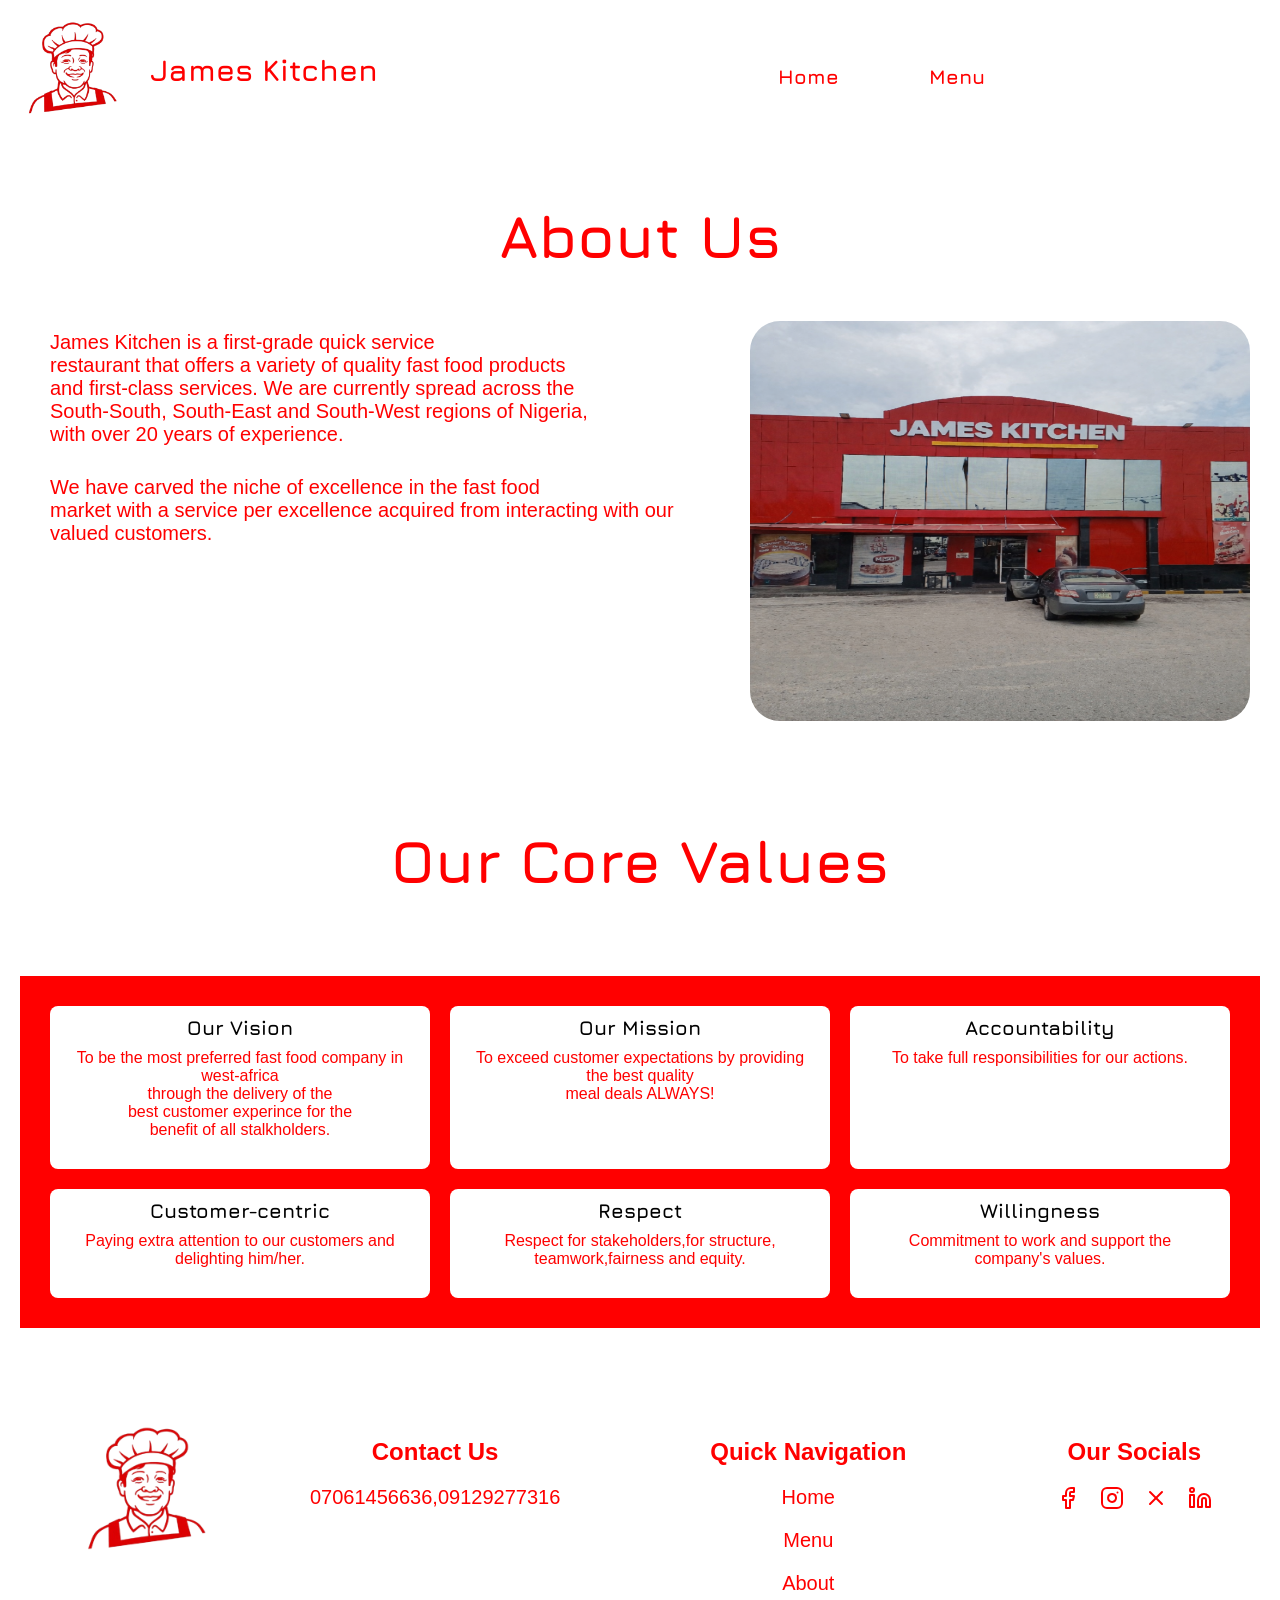
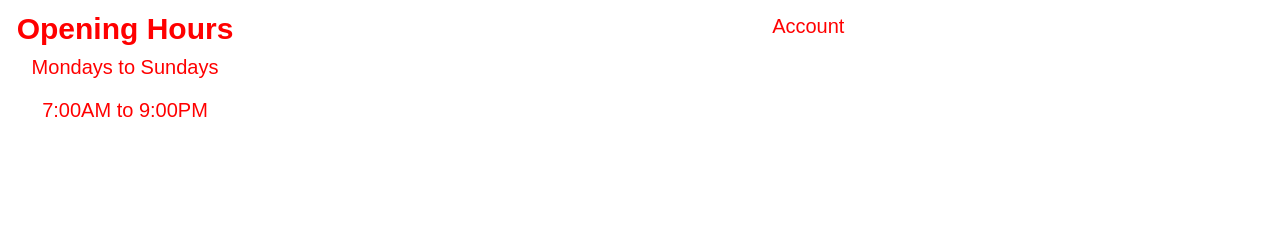
==== resturant/about.html @ 4c376053 "first version" ====
<!DOCTYPE html>
<html lang="en">
<head>
    <meta charset="UTF-8">
    <meta name="viewport" content="width=device-width, initial-scale=1.0">
    <title>James Kitchen</title>
    <link rel="stylesheet" href="about.css">
    <link href="https://cdn.boxicons.com/3.0.8/fonts/basic/boxicons.min.css" rel="stylesheet">
    <link rel="preconnect" href="https://fonts.googleapis.com">
<link rel="preconnect" href="https://fonts.gstatic.com" crossorigin>
<link href="https://fonts.googleapis.com/css2?family=Jura:wght@300..700&display=swap" rel="stylesheet">
</head>
<body>

    <!-- The Navbar -->

    <section class="navbar">
        <div class="logo">
            <img src="./assets/navbar logo.png" alt="james image">
            <p>James Kitchen</p>
        </div>
        <div class="navlinks">
            <ul>
                <li><a href="/resturant/index.html">Home</a></li>
                <li><a href="/resturant/menu.html">Menu</a></li>
                <li><a href="#"><i class="bx bx-cart" style="color:#ff0000;" ></i></a></li>
                <li><a href="#"><i class="bx bx-user" style="color:#ff0000;" ></i></a></li>
               
            </ul>
        </div>
    </section>

    <!-- About Us -->
    
    <div class="abthead">
        <h1>About Us</h1>
    </div>

    <section class="aboutus">
      
        <div class="abtwrite">
            <p>James Kitchen is a first-grade quick service <br>restaurant that offers a variety of quality fast food products  <br>and first-class services. We are currently spread across the <br> South-South, South-East and South-West regions of Nigeria, <br> with over 20 years of experience.
            </p>
            <p class="p2">We have carved the niche of excellence in the fast food <br> market with a service per excellence acquired from interacting with our valued customers.</p>
        </div>


        <div class="abtimg">
            <img src="/resturant/assets/resturant pics.png" alt="front of resturant picture">
        </div>

    </section>

    <!-- core values -->

    <div class="head">
        <h1>Our Core Values</h1>
    </div>

    <section class="corevalues">

        <div class="vision">
            <i class="bx bx-donate-heart" style="color:#ff0000;"></i>
            <h4>Our Vision</h4>
            <p>To be the most preferred fast food company in west-africa <br>through the delivery of
            the <br>best customer experince for the <br>benefit of all stalkholders.</p>
        </div>

        <div class="vision">
            <i class="bx bx-check-circle" style="color:#ff0000;"></i>
            <h4>Our Mission</h4>
            <p>To exceed customer expectations by providing the best quality <br> meal deals ALWAYS!</p>
        </div>

        <div class="vision">
            <i class="bx bx-calendar-check" style="color:#ff0000;"></i>
            <h4>Accountability</h4>
            <p>To take full responsibilities for our actions.</p>
        </div>

        <div class="vision">
            <i class="bx bx-community" style="color:#ff0000;"></i>
            <h4>Customer-centric</h4>
            <p>Paying extra attention to our customers and delighting him/her.</p>
        </div>

        
        <div class="vision">
            <i class="bx bx-like" style="color:#ff0000;"></i>
            <h4>Respect</h4>
            <p>Respect for stakeholders,for structure,<br>teamwork,fairness and equity.</p>
        </div>

          
        <div class="vision">
            <i class="bx bx-brain-circuit" style="color:#ff0000;"></i>
            <h4>Willingness</h4>
            <p>Commitment to work and support the <br>company's values.</p>
        </div>

    </section>

    <!-- footer -->

    
    <section class="footer">

        <div class="footerlogo">
            <img src="/resturant/assets/navbar logo.png" alt="james picture">
            <h2>Opening Hours</h2>
            <p>Mondays to Sundays</p>
            <p>7:00AM to 9:00PM</p>
            <button id="themeToggle"><i class="bx bx-moon-stars"></i></button>
        </div>

        <div class="footerlinks">

            <div class="contact">
                <h2>Contact Us</h2>
                <p>07061456636,09129277316</p>
            </div>

            <div class="quicknav">
                <h2>Quick Navigation</h2>
                <ul>
                    <li><a href="/resturant/index.html">Home</a></li>
                    <li><a href="/resturant/menu.html">Menu</a></li>
                    <li><a href="/resturant/about.html">About</a></li>
                    <li><a href="#">Account</a></li>
                </ul>
            </div>

            <div class="socials">
                <h2>Our Socials</h2>
                <ul>
                    <li><a href="#"><img src="/resturant/assets/facebook.svg" alt="facebook logo"></a></li>
                    <li><a href="#"><img src="/resturant/assets/instagram.svg" alt="instagram"></a></li>
                    <li><a href="#"><img src="/resturant/assets/x.svg" alt="x logo"></a></li>
                    <li><a href="#"><img src="/resturant/assets/linkedin.svg" alt="linkedin logo"></a></li>
                </ul>

            </div>

        </div>

    </section>
    
    <script src="/script.js"></script>
</body>
</html>
---- resturant/about.css ----
* {
    margin: 0;
    padding: 0;
    box-sizing: border-box;
    list-style: none;
    text-decoration: none;
}

/* styling navbar */

.navbar {
    display: flex;
    position: fixed;
    top: 0;
    background-color: #ffffff;
    width: 100%;
}

.logo img {
    width: 150px;
}

.logo {
    display: flex;
    align-items: center;
}

.logo p {
    font-weight: bold;
    font-size: 30px;
    color: #ff0000;
    font-family: "Jura", sans-serif;
}

.navlinks ul {
    display: flex;
    padding-left: 400px;
    padding-top: 65px;
    gap: 90px;

}

.navlinks ul a {
    color: #ff0000;
    font-size: 20px;
    font-weight: bold;
    font-family: "Jura", sans-serif;
}

.navlinks ul a:hover {
    color: #ffffff;
    background-color: #f56c6c;
    padding: 15px;
    border-radius: 8px;
}

.bx {
    font-size: 30px;
}

/* styling about us */

.aboutus {
    margin-top: 50px;
    display: flex;
    margin-bottom: 50px;
    gap: 20px;
    padding-left: 50px;
    padding-right: 30px;
}

.abtimg img {
    width: 500px;
    height: 400px;
    border-radius: 30px;
}

.abtwrite {
    font-size: 20px;
    font-family: Verdana, Geneva, Tahoma, sans-serif;
}

.p2 {
    margin-top: 30px;
}

.abthead {
    font-size: 30px;
    margin-top: 200px;
    text-align: center;
    color: #ff0000;
    font-family: "Jura", sans-serif;
}

/* stying core values */

.head {
    margin-top: 100px;
    color: #ff0000;
    text-align: center;
    font-family: "Jura", sans-serif;
    font-size: 30px;
}


.corevalues {
    background-color: #ff0000;
    padding: 30px;
    margin: 20px;
    margin-top: 80px;
    margin-bottom: 50px;
    gap: 20px;
    display: grid;
    grid-template-columns: repeat(3, 2fr);
    text-align: center;
}

.vision {
    padding: 10px 15px;
    background-color: #ffffff;
    border-radius: 8px;
}

p {
    color: #ff0000;
    font-family: Verdana, Geneva, Tahoma, sans-serif;
    margin-top: 10px;
    margin-bottom: 20px;
}

h4 {
    color: #000000;
    font-family: "Jura", sans-serif;
    font-size: 20px;
    font-weight: bold;
}


/* styling footer */

.footer {

    display: flex;
    text-align: center;
    padding-bottom: 50px;
}

.footer h2 {
    color: #ff0000;
    font-family: Verdana, Geneva, Tahoma, sans-serif;
    margin-bottom: 20px;
}

.footerlinks p {
    color: #ff0000;
    font-size: 20px;
}

.footerlogo img {
    margin-top: 20px;
    width: 200px;
    height: 200px;
    margin-left: 50px;
    margin-bottom: 10px;
}

.footerlogo h2 {
    color: #ff0000;
    font-size: 30px;
    margin-bottom: 10px;
    font-family: 'Trebuchet MS', 'Lucida Sans Unicode', 'Lucida Grande', 'Lucida Sans', Arial, sans-serif;
}

.footerlogo p {
    font-size: 20px;
    color: #ff0000;
    font-family: Verdana, Geneva, Tahoma, sans-serif;
}

.socials ul {
    display: flex;
    gap: 20px;
}

.footerlinks {
    display: flex;
    gap: 150px;
    padding-left: 60px;
    margin-top: 60px;
}

.quicknav a {
    color: #ff0000;
    font-size: 20px;
    font-family: Verdana, Geneva, Tahoma, sans-serif; 
}

.quicknav ul li {
    margin-bottom: 20px;
}


/* theme toggle */


#themeToggle {
    margin-top: 30px;
    background-color: #ffffff;
    padding: 10px;
    font-size: 20px;
    font-weight: bolder;
    border-radius: 15px;
    border: none;
}


:root {
  --bg-color: white;
  --text-color: black;
  --nav-color: #f5f5f5;
  --card-color: #ffffff;
}

.dark-mode {
  --bg-color: #121212;
  --text-color: #ffffff;
  --nav-color: #1f1f1f;
  --card-color: #1e1e1e;
}

body {
  background: var(--bg-color);
  color: var(--text-color);
}

nav {
  background: var(--nav-color);
}

.card {
  background: var(--card-color);
}
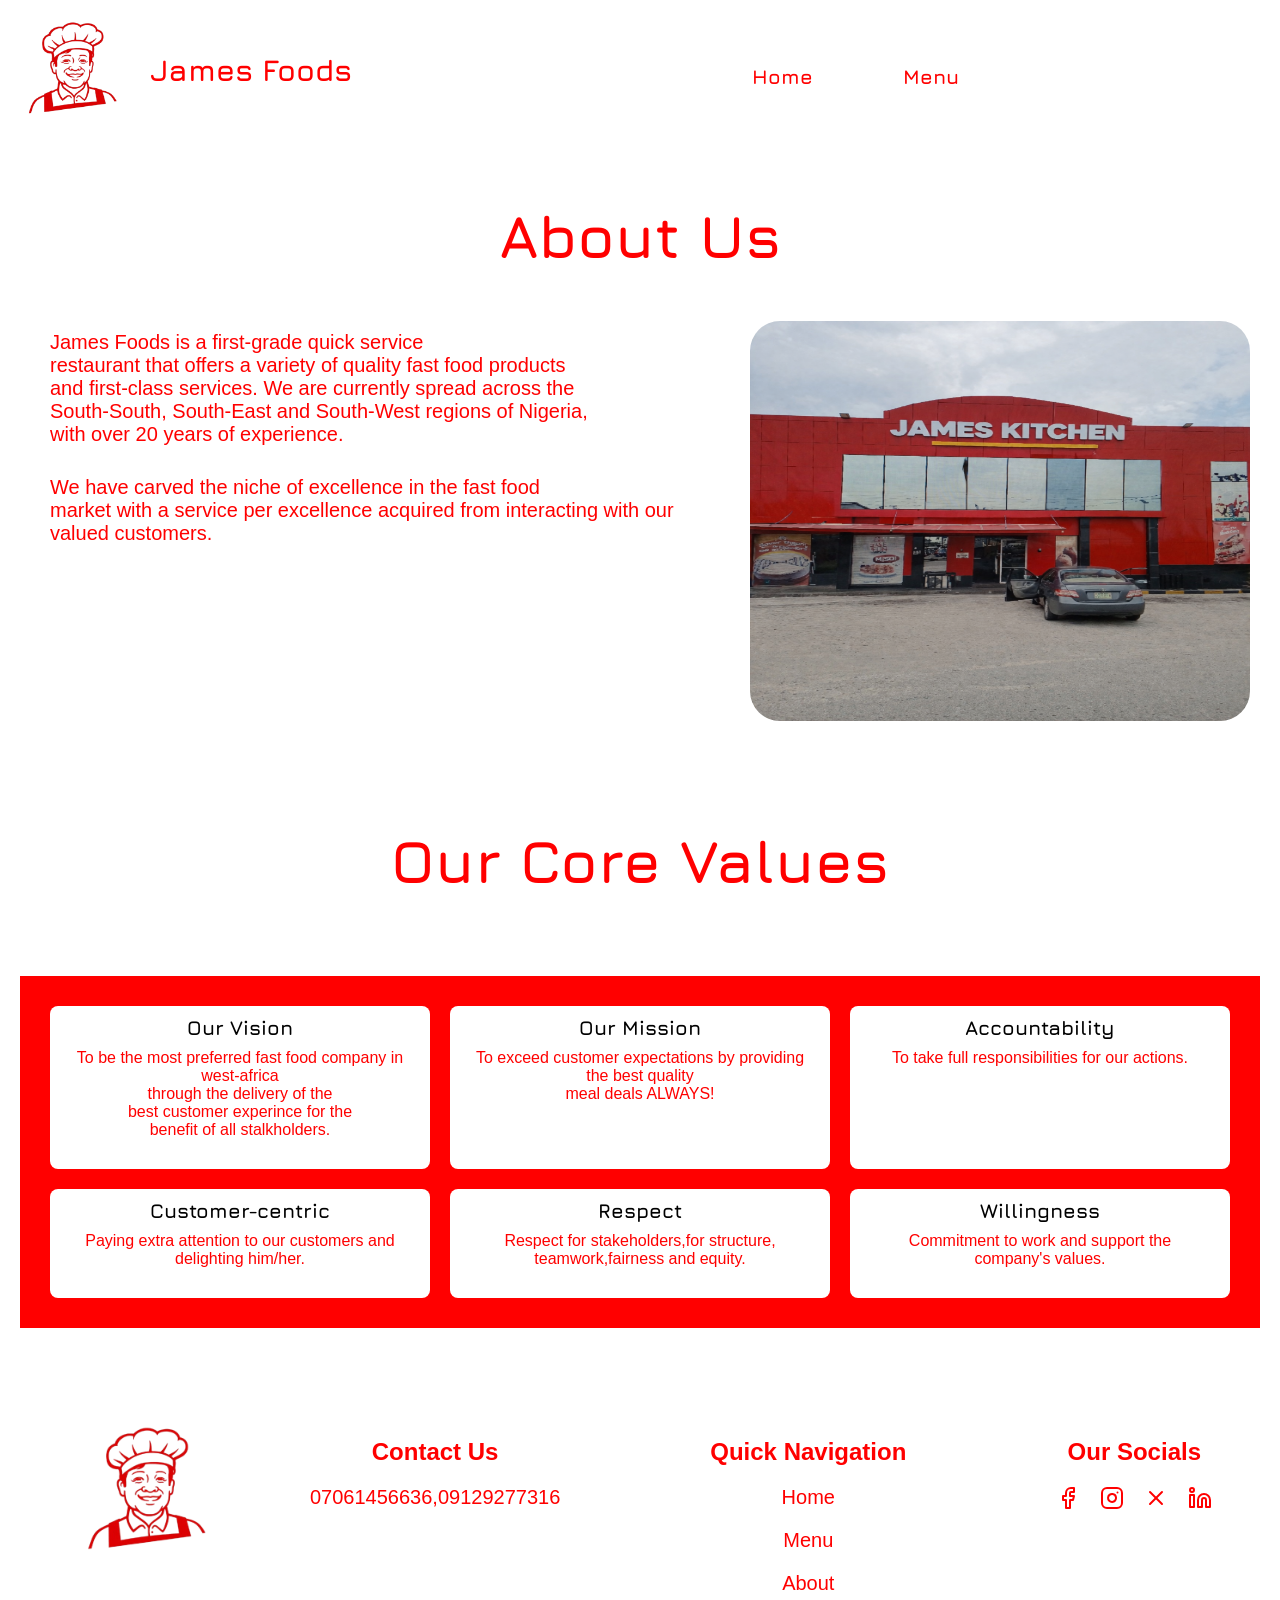
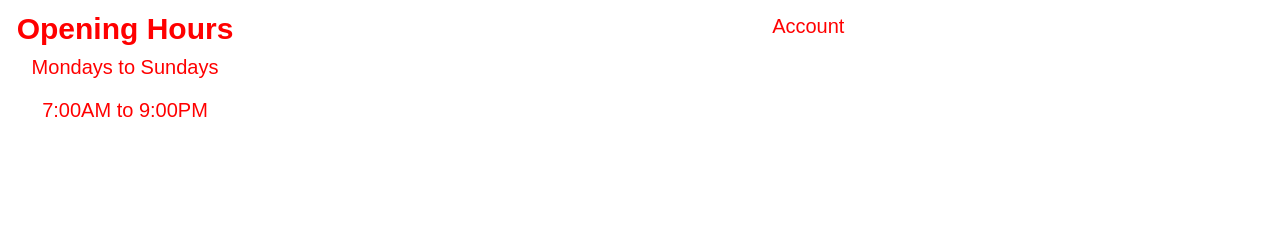
==== commit c061c3d2: "first feature" ====
--- a/resturant/about.html
+++ b/resturant/about.html
@@ -3,7 +3,7 @@
 <head>
     <meta charset="UTF-8">
     <meta name="viewport" content="width=device-width, initial-scale=1.0">
-    <title>James Kitchen</title>
+    <title>James Foods</title>
     <link rel="stylesheet" href="about.css">
     <link href="https://cdn.boxicons.com/3.0.8/fonts/basic/boxicons.min.css" rel="stylesheet">
     <link rel="preconnect" href="https://fonts.googleapis.com">
@@ -17,7 +17,7 @@
     <section class="navbar">
         <div class="logo">
             <img src="./assets/navbar logo.png" alt="james image">
-            <p>James Kitchen</p>
+            <p>James Foods</p>
         </div>
         <div class="navlinks">
             <ul>
@@ -39,7 +39,7 @@
     <section class="aboutus">
       
         <div class="abtwrite">
-            <p>James Kitchen is a first-grade quick service <br>restaurant that offers a variety of quality fast food products  <br>and first-class services. We are currently spread across the <br> South-South, South-East and South-West regions of Nigeria, <br> with over 20 years of experience.
+            <p>James Foods is a first-grade quick service <br>restaurant that offers a variety of quality fast food products  <br>and first-class services. We are currently spread across the <br> South-South, South-East and South-West regions of Nigeria, <br> with over 20 years of experience.
             </p>
             <p class="p2">We have carved the niche of excellence in the fast food <br> market with a service per excellence acquired from interacting with our valued customers.</p>
         </div>
@@ -145,6 +145,6 @@
 
     </section>
     
-    <script src="/script.js"></script>
+    <script src="/resturant/script.js"></script>
 </body>
 </html>
